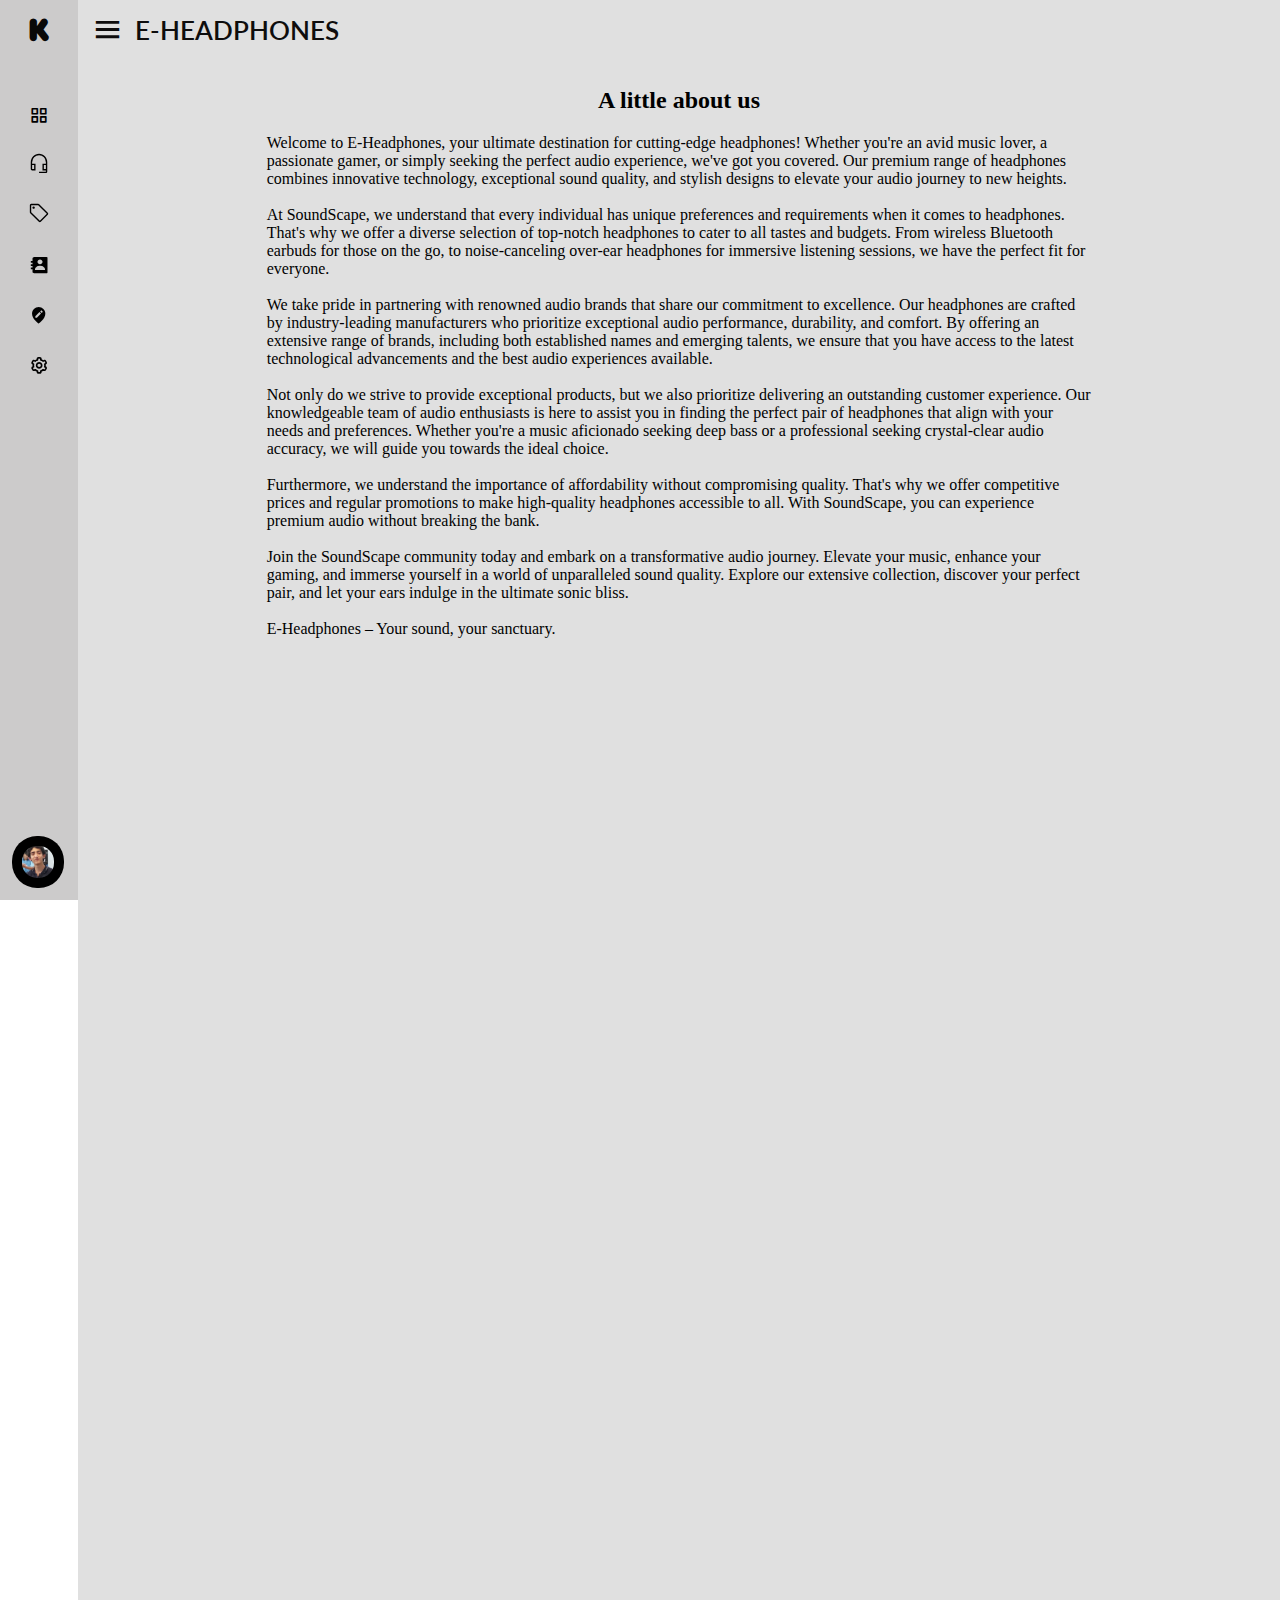
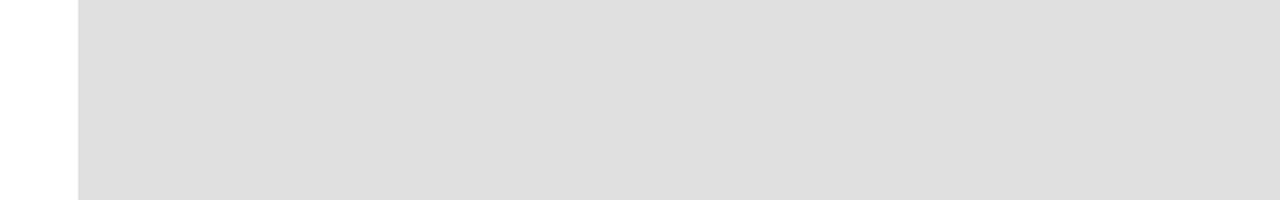
==== about.html @ 6ff9021d "falta store y firma en about" ====
<!DOCTYPE html>
<html lang="en">
  <head>
    <meta charset="UTF-8">
    <meta http-equiv="X-UA-Compatible" content="IE=edge">
    <meta name="viewport" content="width=device-width, initial-scale=1.0">
    <meta name="description" content="The best headphones on the market, at the best price">
    <title> E-HEADPHONES | Home </title>
    <link rel='canonical' href='https://mauroradino.github.io/HeadphonesStore/productos.html#' />
    <link rel="stylesheet" href="https://cdnjs.cloudflare.com/ajax/libs/animate.css/4.1.1/animate.min.css"/>
    <link href='https://unpkg.com/boxicons@2.1.1/css/boxicons.min.css' rel='stylesheet'>
    <link href="https://cdn.jsdelivr.net/npm/bootstrap@5.3.0-alpha3/dist/css/bootstrap.min.css" rel="stylesheet" integrity="sha384-KK94CHFLLe+nY2dmCWGMq91rCGa5gtU4mk92HdvYe+M/SXH301p5ILy+dN9+nJOZ" crossorigin="anonymous">
    <link rel="stylesheet" href="style.css">
   </head>
<body class="body_index">
    <div style="display: flex;">
  <div class="sidebar close">
    <div class="logo-details">
      <i class='bx bxl-kickstarter' style='color:#080808'></i>
      <span class="logo_name"style='color:#080808'>Main Menu</span>
    </div>
    <ul class="nav-links">
      <li>
        <a href="index.html">
          <i class='bx bx-grid-alt' ></i>
          <span class="link_name">Home</span>
        </a>
        <ul class="sub-menu blank">
          <li><a class="link_name" href="index.html">Home</a></li>
        </ul>
      </li>
      <li>
        <div class="iocn-link">
          <a href="products.html">
            <i class='bx'><img height="22px" style="margin-top: 10px;" src="./images/headphones_icon.svg" alt=""></i>
            <span class="link_name">Products</span>
          </a>
          <i class='bx bxs-chevron-down arrow' ></i>
        </div>
        <ul class="sub-menu">
          <li><a class="link_name" href="products.html">Products</a></li>
          <li><a href="products.html">Headphones</a></li>
          <li><a href="inEar.html">In-Ear</a></li>
        </ul>
      </li>
      <li>
        <div class="iocn-link">
            <li>
                <a href="clients.html">
                  <i class='bx'><img src="./images/clients_icon.svg" height="22px" style="margin-top: 10px;" alt=""></i>
                  <span class="link_name">Clients</span>
                </a>
                <ul class="sub-menu blank">
                  <li><a class="link_name" href="clients.html">Clients</a></li>
                </ul>
              </li>
      <li>
        <a href="contacts.html">
          <i class='bx bxs-contact' ></i>
          <span class="link_name">Contacts</span>
        </a>
        <ul class="sub-menu blank">
          <li><a class="link_name" href="contacts.html">Contacts</a></li>
        </ul>
      </li>
      <li>
        <a href="#">
          <i class='bx bxs-edit-location'></i>
          <span class="link_name">Stores</span>
        </a>
        <ul class="sub-menu blank">
          <li><a class="link_name" href="#">Stores</a></li>
        </ul>
      </li>
      <li>
        <a href="about.html">
          <i class='bx bx-cog' ></i>
          <span class="link_name">About us</span>
        </a>
        <ul class="sub-menu blank">
          <li><a class="link_name" href="about.html">About us</a></li>
        </ul>
      </li>
      <li>
    <div class="profile-details">
      <div class="profile-content">
        <img style="border-radius: 25px;" src="images/FOTO_MAURO.jpeg" alt="profileImg">
      </div>
      <div class="name-job">
        <div class="profile_name">Mauro Radino</div>
        <div class="job">Frontend Developer</div>
      </div>
      <i class='bx bx-log-out' ></i>
    </div>
  </li>
</ul>
  </div>
  <section class="home-section">
    <div class="home-content">
      <i class='bx bx-menu' ></i>
      <span class="text">E-HEADPHONES</span>
    </div>
    <h2 class="title_about">A little about us</h2>
    <p class="about_text">Welcome to E-Headphones, your ultimate destination for cutting-edge headphones! Whether you're an avid music lover, a passionate gamer, or simply seeking the perfect audio experience, we've got you covered. Our premium range of headphones combines innovative technology, exceptional sound quality, and stylish designs to elevate your audio journey to new heights. <br> <br>

        At SoundScape, we understand that every individual has unique preferences and requirements when it comes to headphones. That's why we offer a diverse selection of top-notch headphones to cater to all tastes and budgets. From wireless Bluetooth earbuds for those on the go, to noise-canceling over-ear headphones for immersive listening sessions, we have the perfect fit for everyone. <br> <br>
        
        We take pride in partnering with renowned audio brands that share our commitment to excellence. Our headphones are crafted by industry-leading manufacturers who prioritize exceptional audio performance, durability, and comfort. By offering an extensive range of brands, including both established names and emerging talents, we ensure that you have access to the latest technological advancements and the best audio experiences available. <br> <br>
        
        Not only do we strive to provide exceptional products, but we also prioritize delivering an outstanding customer experience. Our knowledgeable team of audio enthusiasts is here to assist you in finding the perfect pair of headphones that align with your needs and preferences. Whether you're a music aficionado seeking deep bass or a professional seeking crystal-clear audio accuracy, we will guide you towards the ideal choice. <br> <br>
        
        Furthermore, we understand the importance of affordability without compromising quality. That's why we offer competitive prices and regular promotions to make high-quality headphones accessible to all. With SoundScape, you can experience premium audio without breaking the bank. <br> <br>
        
        Join the SoundScape community today and embark on a transformative audio journey. Elevate your music, enhance your gaming, and immerse yourself in a world of unparalleled sound quality. Explore our extensive collection, discover your perfect pair, and let your ears indulge in the ultimate sonic bliss. <br> <br>
        
        E-Headphones – Your sound, your sanctuary.</p>
  </section>
 </div>
  <script src="script.js"></script>
</body>
</html>
---- style.css ----
@import url('https://fonts.googleapis.com/css2?family=Graduate&family=Lato:ital@0;1&display=swap');


*{
  margin: 0;
  padding: 0;
  box-sizing: border-box;
  font-family: 'Segoe UI';
}
.home-section-clients{
  height: 2000px !important;
}
.btn-primary{
  background-color: #000000;
  border: none;
}
.btn-primary:hover{
  background-color: grey;
  color: #000000;
}
.body_productos{
  height: 100px;
}
.sidebar{
  position: fixed;
  top: 0;
  left: 0;
  height: 100%;
  width: 260px;
  background: #efeff3;
  z-index: 100;
  transition: all 0.5s ease;
}
.main_contenido{
  display: flex;
  justify-content: center;
}
.button_index{
  display: none !important;
}
.p_main{
  margin-top: 150px;
  margin-left: 40px;
  font-weight: bold;
  font-size: 300%;
  width: 300px;
  font-family: 'Lato', sans-serif;
}
.text{
  font-family: 'Lato', sans-serif;
}
.img_main{
  margin-top: 50px;
}
.sidebar.close{
  width: 78px;
}
.sidebar .logo-details{
  height: 60px;
  width: 100%;
  display: flex;
  align-items: center;
}
.sidebar .logo-details i{
  font-size: 30px;
  color: #fff;
  height: 50px;
  min-width: 78px;
  text-align: center;
  line-height: 50px;
}
.sidebar .logo-details .logo_name{
  font-size: 22px;
  color: #f1eded;
  font-weight: 600;
  transition: 0.3s ease;
  transition-delay: 0.1s;
}
.sidebar.close .logo-details .logo_name{
  transition-delay: 0s;
  opacity: 0;
  pointer-events: none;
}
.sidebar .nav-links{
  height: 100%;
  padding: 30px 0 150px 0;
  overflow: auto;
}
.sidebar.close .nav-links{
  overflow: visible;
}
.sidebar .nav-links::-webkit-scrollbar{
  display: none;
}
.sidebar .nav-links li{
  position: relative;
  list-style: none;
  transition: all 0.4s ease;
}
.sidebar .nav-links li:hover{
  background: #a5a1a1;
}
.sidebar .nav-links li .iocn-link{
  display: flex;
  align-items: center;
  justify-content: space-between;
}
.sidebar.close .nav-links li .iocn-link{
  display: block
}
.sidebar .nav-links li i{
  height: 50px;
  min-width: 78px;
  text-align: center;
  line-height: 50px;
  color: #000000;
  font-size: 20px;
  cursor: pointer;
  transition: all 0.3s ease;
}
.sidebar .nav-links li.showMenu i.arrow{
  transform: rotate(-180deg);
}
.sidebar.close .nav-links i.arrow{
  display: none;
}
.sidebar .nav-links li a{
  display: flex;
  align-items: center;
  text-decoration: none;
}
.sidebar .nav-links li a .link_name{
  font-size: 18px;
  font-weight: 400;
  color: #000000;
  transition: all 0.4s ease;
}
.sidebar.close .nav-links li a .link_name{
  opacity: 0;
  pointer-events: none;
}
.sidebar .nav-links li .sub-menu{
  padding: 6px 6px 14px 80px;
  margin-top: -10px;
  background: #a5a1a1;
  display: none;
}
.sidebar .nav-links li.showMenu .sub-menu{
  display: block;
}
.sidebar .nav-links li .sub-menu a{
  color: #ffffff;
  font-size: 16px;
  padding: 6px 0;
  white-space: nowrap;
  transition: all 0.2s ease;
}
.sidebar .nav-links li .sub-menu a:hover{
  opacity: 8;
  color: rgb(0, 0, 0);
}

.sidebar.close .nav-links li .sub-menu{
  position: absolute;
  left: 100%;
  top: -10px;
  margin-top: 0;
  padding: 10px 20px;
  border-radius: 0 6px 6px 0;
  opacity: 0;
  display: block;
  pointer-events: none;
  transition: 0s;
}
.sidebar.close .nav-links li:hover .sub-menu{
  top: 0;
  opacity: 1;
  pointer-events: auto;
  transition: all 0.4s ease;
}
.sidebar .nav-links li .sub-menu .link_name{
  display: none;
}
.sidebar.close .nav-links li .sub-menu .link_name{
  font-size: 18px;
  opacity: 1;
  display: block;
}
.sidebar .nav-links li .sub-menu.blank{
  opacity: 1;
  pointer-events: auto;
  padding: 3px 20px 6px 16px;
  opacity: 0;
  pointer-events: none;
}
.sidebar .nav-links li:hover .sub-menu.blank{
  top: 50%;
  transform: translateY(-50%);
}
.sidebar .profile-details{
  position: fixed;
  bottom: 0;
  width: 260px;
  display: flex;
  align-items: center;
  justify-content: space-between;
  background: #020202;
  padding: 12px 0;
  transition: all 0.5s ease;
}
.sidebar.close .profile-details{
  background: none;
}
.sidebar.close .profile-details{
  width: 78px;
}
.sidebar .profile-details .profile-content{
  display: flex;
  align-items: center;
}
.sidebar .profile-details img{
  height: 52px;
  width: 52px;
  object-fit: cover;
  border-radius: 16px;
  margin: 0 14px 0 12px;
  background: #000000;
  transition: all 0.5s ease;
}
.sidebar.close .profile-details img{
  padding: 10px;
}
.sidebar .profile-details .profile_name,
.sidebar .profile-details .job{
  color: #faf8f8;
  font-size: 18px;
  font-weight: 500;
  white-space: nowrap;
}
.sidebar.close .profile-details i,
.sidebar.close .profile-details .profile_name,
.sidebar.close .profile-details .job{
  display: none;
}
.sidebar .profile-details .job{
  font-size: 12px;
}
.home-section{
  position: relative;
  background: #e0e0e0;
  height: 200vh;
  left: 260px;
  width: calc(100% - 260px);
  transition: all 0.5s ease;
  padding: 12px;
}
.sidebar.close ~ .home-section{
  left: 78px;
  width: calc(100% - 78px);
}
.home-content{
  display: flex;
  align-items: center;
  flex-wrap: wrap;
}
.home-section-index{
  height: 750px;
}
.home-section .home-content .bx-menu,
.home-section .home-content .text{
  color: #0e0d0d;
  font-size: 35px;
}
.home-section .home-content .bx-menu{
  cursor: pointer;
  margin-right: 10px;
}
.home-section .home-content .text{
  font-size: 26px;
  font-weight: 600;
}
.sidebar.close{
  background-color: rgb(204, 203, 203);
}

.animacion-constante {
  width: 600px;
  height: 600px;
  animation: animacion 3s infinite;
}

@keyframes animacion {
  0% {
    translate: 0px 0px;
  }
  50% {
    translate: 0px -20px;
  }
  100% {
    translate: 0px 0px;
  }
}
.grid{
  display: grid;
  grid-template-columns: 20% 20% 20%;
  grid-template-rows: 30% 30% 30%;
  gap: 80px;
  justify-content: center;
  margin-top: 20px;
}
.card1{
   grid-column:1/2 ;
   grid-row: 1/2;
}
.card2{
  grid-column:2/3 ;
   grid-row: 1/2;
}
.card3{
  grid-column:3/4 ;
   grid-row: 1/2;
}
.card4{
  grid-column:1/2 ;
   grid-row: 2/3;
}
.card5{
  grid-column:2/3 ;
   grid-row: 2/3;
}
.card6{
  grid-column:3/4 ;
   grid-row: 2/3;
}
.card7{
  grid-column:1/2 ;
   grid-row: 3/4;
}
.card8{
  grid-column:2/3 ;
   grid-row: 3/4;
}
.card9{
  grid-column:3/4 ;
   grid-row: 3/4;
}
.home-content{
  display: flex;
}
.client1{
  display: flex;
  margin-top: 100px;
  justify-content: center;
}
.client-body{
  width: 30%;
}
.client-img{
  height: auto;
  width: 30%;
  margin-right: 20px;
}
.client-body{
  display: block;
    align-self: center;
}
.ul_contact{
  list-style-type: none;
}
.ul_contact li{
  text-align: left;
  margin-top: 20px;
}
.title_about{
  text-align: center;
  margin-top: 40px;
}
.about_text{
  width: 70%;
  text-align: left;
  margin: 0 auto;
  margin-top: 20px;
}
@media (max-width: 750px){
  .body_clients{
    height: 1200px ;
  }
  .home-section-index{
    height: 1000px !important;
  }
  .home-section-clients{
    height: 1200px !important;
  }
  .home-section-contacts{
    height: 700px !important;
  }
  .card-client-text{
    font-size: 10px;
    margin-bottom: 10px;
  }
  .stars_img{
    width: 90%;
  }
  .client1{
    display: flex;
    margin-top: 100px;
    justify-content: center;
  }
  .client-body{
    width: 30%;
  }
  .client-img{
    height: auto;
    width: 30%;
    margin-right: 20px;
  }
  .client-body{
    display: block;
    align-self: center;
  }
  .body_productos{
    height: 4500px;
  }
  .home-section{
    height: 100%;
  }
  
  .card-img-top {
    width: 100%;
  }
  .grid{
    display: grid;
    justify-content: center;
    grid-template-columns: 100%;
    grid-template-rows: 10% 10% 10% 10% 10% 10% 10% 10% 10%;
    margin-top: 20px;
  }
  .card1{
     grid-column:1/2 ;
     grid-row: 1/2;
     margin: 0 auto;
  }
  .card2{
    grid-column:1/2 ;
     grid-row: 2/3;
     margin: 0 auto;

  }
  .card3{
    grid-column:1/2 ;
     grid-row: 3/4;
     margin: 0 auto;
  }
  .card4{
    grid-column:1/2 ;
     grid-row: 4/5;
     margin: 0 auto;
  }
  .card5{
    grid-column:1/2 ;
     grid-row: 5/6;
     margin: 0 auto;
  }
  .card6{
    grid-column:1/2 ;
     grid-row: 6/7;
     margin: 0 auto;
  }
  .card7{
    grid-column:1/2 ;
     grid-row: 7/8;
     margin: 0 auto;
  }
  .card8{
    grid-column:1/2 ;
     grid-row: 8/9;
     margin: 0 auto;
  }
  .card9{
    grid-column:1/2 ;
     grid-row: 9/10;
     margin: 0 auto;
  }
  .sidebar{
    width: 240px;
    z-index: 999;
  }
  .sidebar.close{
    width: 0px;
    display: none;
  }
  .sidebar .profile-details{
    width: 240px;
  }
  .sidebar.close .profile-details{
    background: none;
  }
  .sidebar.close .profile-details{
    width: 78px;
  }
  .home-section{
    left: 240px;
    width: calc(100% - 240px);
  }
  .sidebar.close ~ .home-section{
    left: 78px;
    width: 100%;
    margin-left: -78px;
    z-index: 1;
  }
  .img_main{
    display: none;
  }
  .main_contenido{
    display: flex;
    justify-content: center;
  }
  .p_main{
    margin: 0 ;
    text-align: inherit;
    margin-top: 40%;
    font-size: 300%;
  }
}
@media (min-width: 750px) and (max-width:1024px){
  .grid{
    display: grid;
    justify-content: center;
    grid-template-columns: 50% 50% ;
    grid-template-rows: 20% 20% 20% 20% 20% ;
    margin-top: 20px;
  }
  .card1{
    grid-column:1/2 ;
    grid-row: 1/2;
    margin: 0 auto;
 }
 .card2{
   grid-column:2/3 ;
    grid-row: 1/2;
    margin: 0 auto;

 }
 .card3{
   grid-column:1/2 ;
    grid-row: 2/3;
    margin: 0 auto;
 }
 .card4{
   grid-column:2/3 ;
    grid-row: 2/3;
    margin: 0 auto;
 }
 .card5{
   grid-column:1/2 ;
    grid-row: 3/4;
    margin: 0 auto;
 }
 .card6{
   grid-column:2/3 ;
    grid-row: 3/4;
    margin: 0 auto;
 }
 .card7{
   grid-column:1/2 ;
    grid-row: 4/5;
    margin: 0 auto;
 }
 .card8{
   grid-column:2/3 ;
    grid-row: 4/5;
    margin: 0 auto;
 }
 .card9{
   grid-column:1/2 ;
    grid-row: 5/6;
    margin: 0 auto;
 }
 .card-img-top{
  width: 80%;
  height: auto;
 }
 .home-section{
  height: 2500px;
}
.img_main{
  width: 50%;
  height: auto;
}
.p_main{
  width: 50%;
  font-size: 290%;
}
}
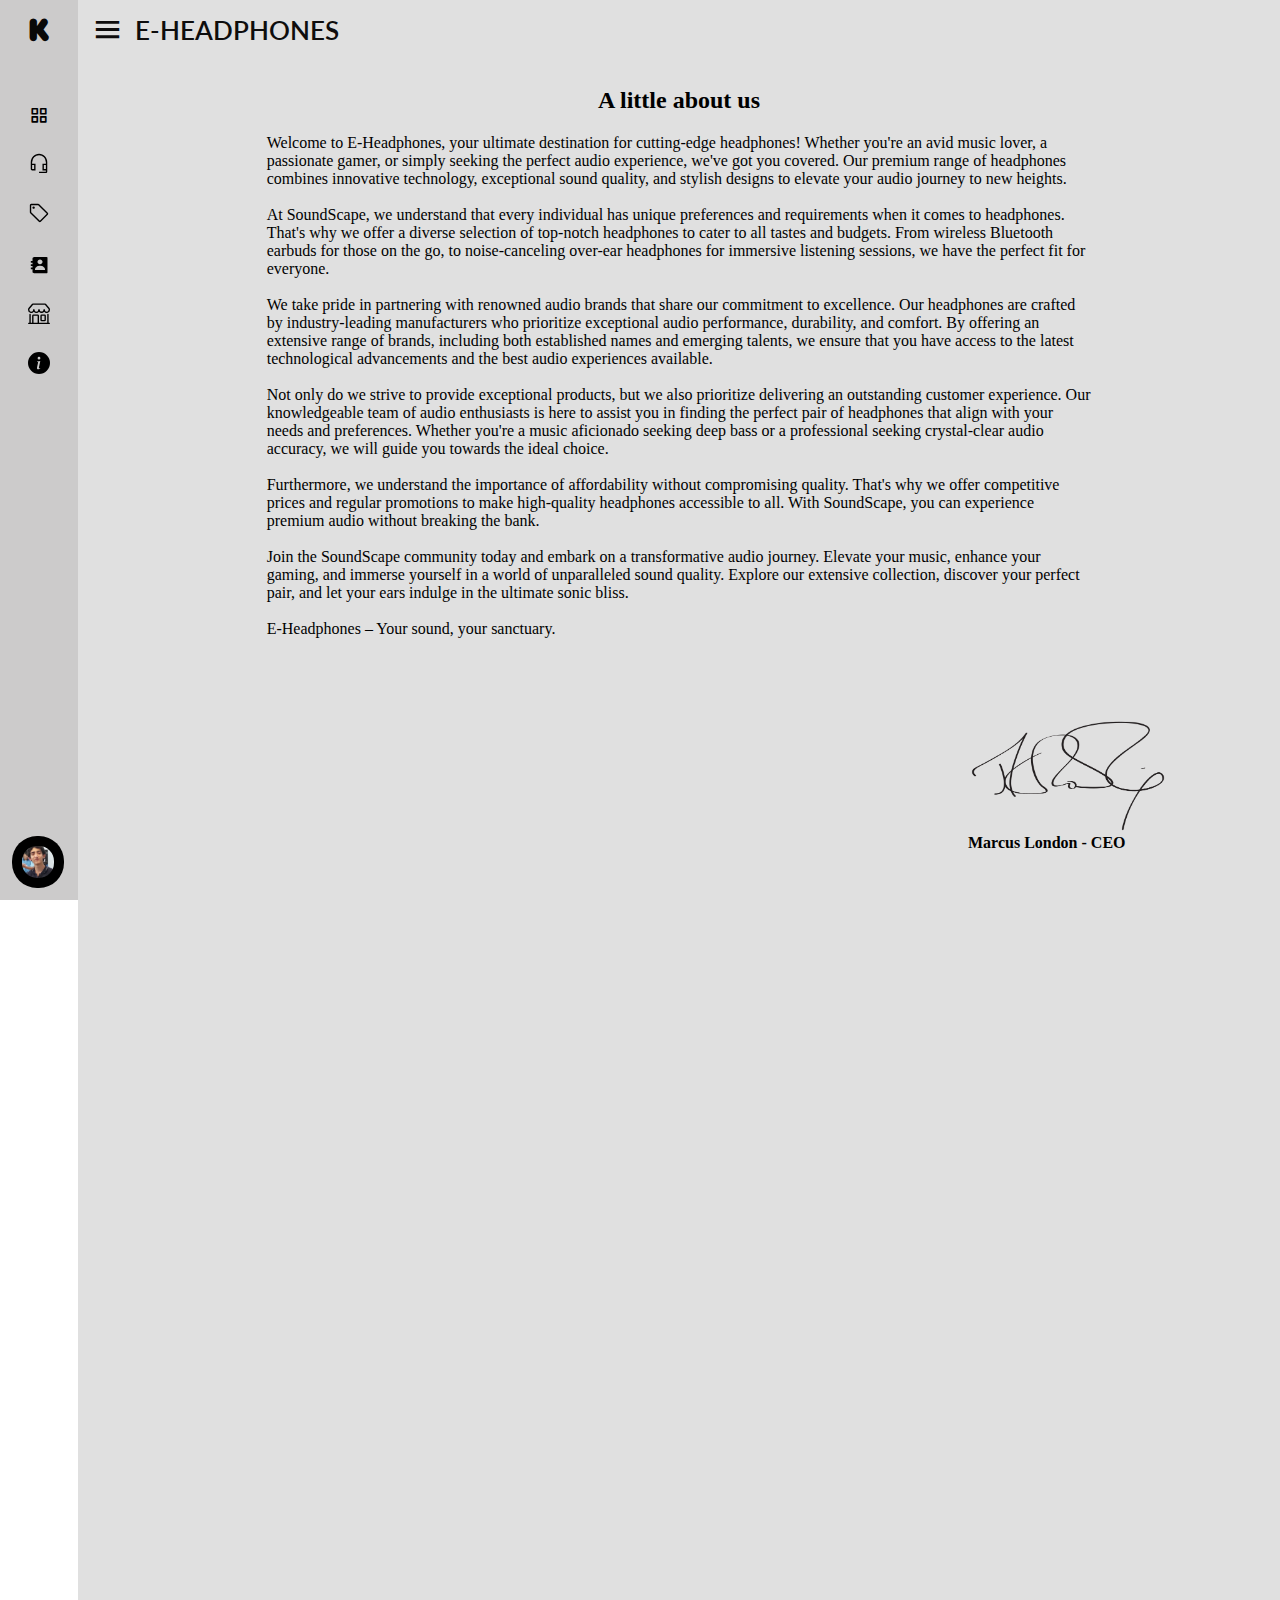
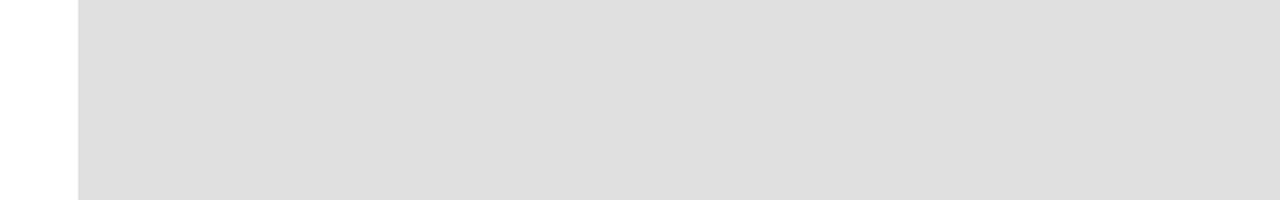
==== commit 249b18cc: "arreglo y favicon" ====
--- a/about.html
+++ b/about.html
@@ -5,6 +5,7 @@
     <meta http-equiv="X-UA-Compatible" content="IE=edge">
     <meta name="viewport" content="width=device-width, initial-scale=1.0">
     <meta name="description" content="The best headphones on the market, at the best price">
+    <link rel="shortcut icon" href="./images/favicon.png" type="image/x-icon">
     <title> E-HEADPHONES | Home </title>
     <link rel='canonical' href='https://mauroradino.github.io/HeadphonesStore/productos.html#' />
     <link rel="stylesheet" href="https://cdnjs.cloudflare.com/ajax/libs/animate.css/4.1.1/animate.min.css"/>
@@ -64,17 +65,17 @@
         </ul>
       </li>
       <li>
-        <a href="#">
-          <i class='bx bxs-edit-location'></i>
+        <a href="store.html">
+          <i class='bx'><img src="./images/shop.svg" height="22px" style="margin-top: 10px;" alt=""></i>
           <span class="link_name">Stores</span>
         </a>
         <ul class="sub-menu blank">
-          <li><a class="link_name" href="#">Stores</a></li>
+          <li><a class="link_name" href="store.html">Stores</a></li>
         </ul>
       </li>
       <li>
         <a href="about.html">
-          <i class='bx bx-cog' ></i>
+          <i class='bx'><img src="./images/info-circle-fill.svg" height="22px" style="margin-top: 10px;" alt=""></i>
           <span class="link_name">About us</span>
         </a>
         <ul class="sub-menu blank">
@@ -114,6 +115,9 @@
         Join the SoundScape community today and embark on a transformative audio journey. Elevate your music, enhance your gaming, and immerse yourself in a world of unparalleled sound quality. Explore our extensive collection, discover your perfect pair, and let your ears indulge in the ultimate sonic bliss. <br> <br>
         
         E-Headphones – Your sound, your sanctuary.</p>
+        <div class="firma" style="display:grid; justify-content: end; margin-right: 100px;">
+        <img src="./images/firma.png" width="200px" style="margin-top: 80px;" alt="">
+        <p><B> Marcus London - CEO</B></p></div>
   </section>
  </div>
   <script src="script.js"></script>
--- a/style.css
+++ b/style.css
@@ -6,6 +6,23 @@
   padding: 0;
   box-sizing: border-box;
   font-family: 'Segoe UI';
+}
+.ul_stores{
+  padding: 0;
+  display: flex;
+  justify-content: space-evenly;
+  list-style-type: none;
+  margin-top: 30px;
+}
+.home-section-store{
+  height: 3000px;
+}
+iframe{
+  width: 130%;
+  height: 150%;
+}
+.stores_title{
+  margin-top: 30px;
 }
 .home-section-clients{
   height: 2000px !important;
@@ -264,7 +281,7 @@
   flex-wrap: wrap;
 }
 .home-section-index{
-  height: 750px;
+  height: 100vh;
 }
 .home-section .home-content .bx-menu,
 .home-section .home-content .text{
@@ -382,6 +399,9 @@
   margin-top: 20px;
 }
 @media (max-width: 750px){
+  .firma{
+    display: none !important;
+  }
   .body_clients{
     height: 1200px ;
   }
@@ -521,8 +541,52 @@
     margin-top: 40%;
     font-size: 300%;
   }
+  .ul_stores{
+    padding: 0;
+    display: grid;
+    justify-content: center;
+    list-style-type: none;
+    margin-top: 10px;
+  }
+  .home-section-store{
+    height: 3000px;
+  }
+  .li_ul_store{
+    margin-top: 30px;
+  }
+  .li_ul_store1{
+    margin-top: 180px;
+  }
+  iframe{
+    width: 90%;
+  }
+  .stores_title{
+    margin-top: 30px;
+  }
 }
 @media (min-width: 750px) and (max-width:1024px){
+  .ul_stores{
+    padding: 0;
+    display: grid;
+    justify-content: center;
+    list-style-type: none;
+    margin-top: 10px;
+  }
+  .home-section-store{
+    height: 3000px;
+  }
+  .li_ul_store{
+    margin-top: 30px;
+  }
+  .li_ul_store1{
+    margin-top: 180px;
+  }
+  iframe{
+    width: 90%;
+  }
+  .stores_title{
+    margin-top: 30px;
+  }
   .grid{
     display: grid;
     justify-content: center;
